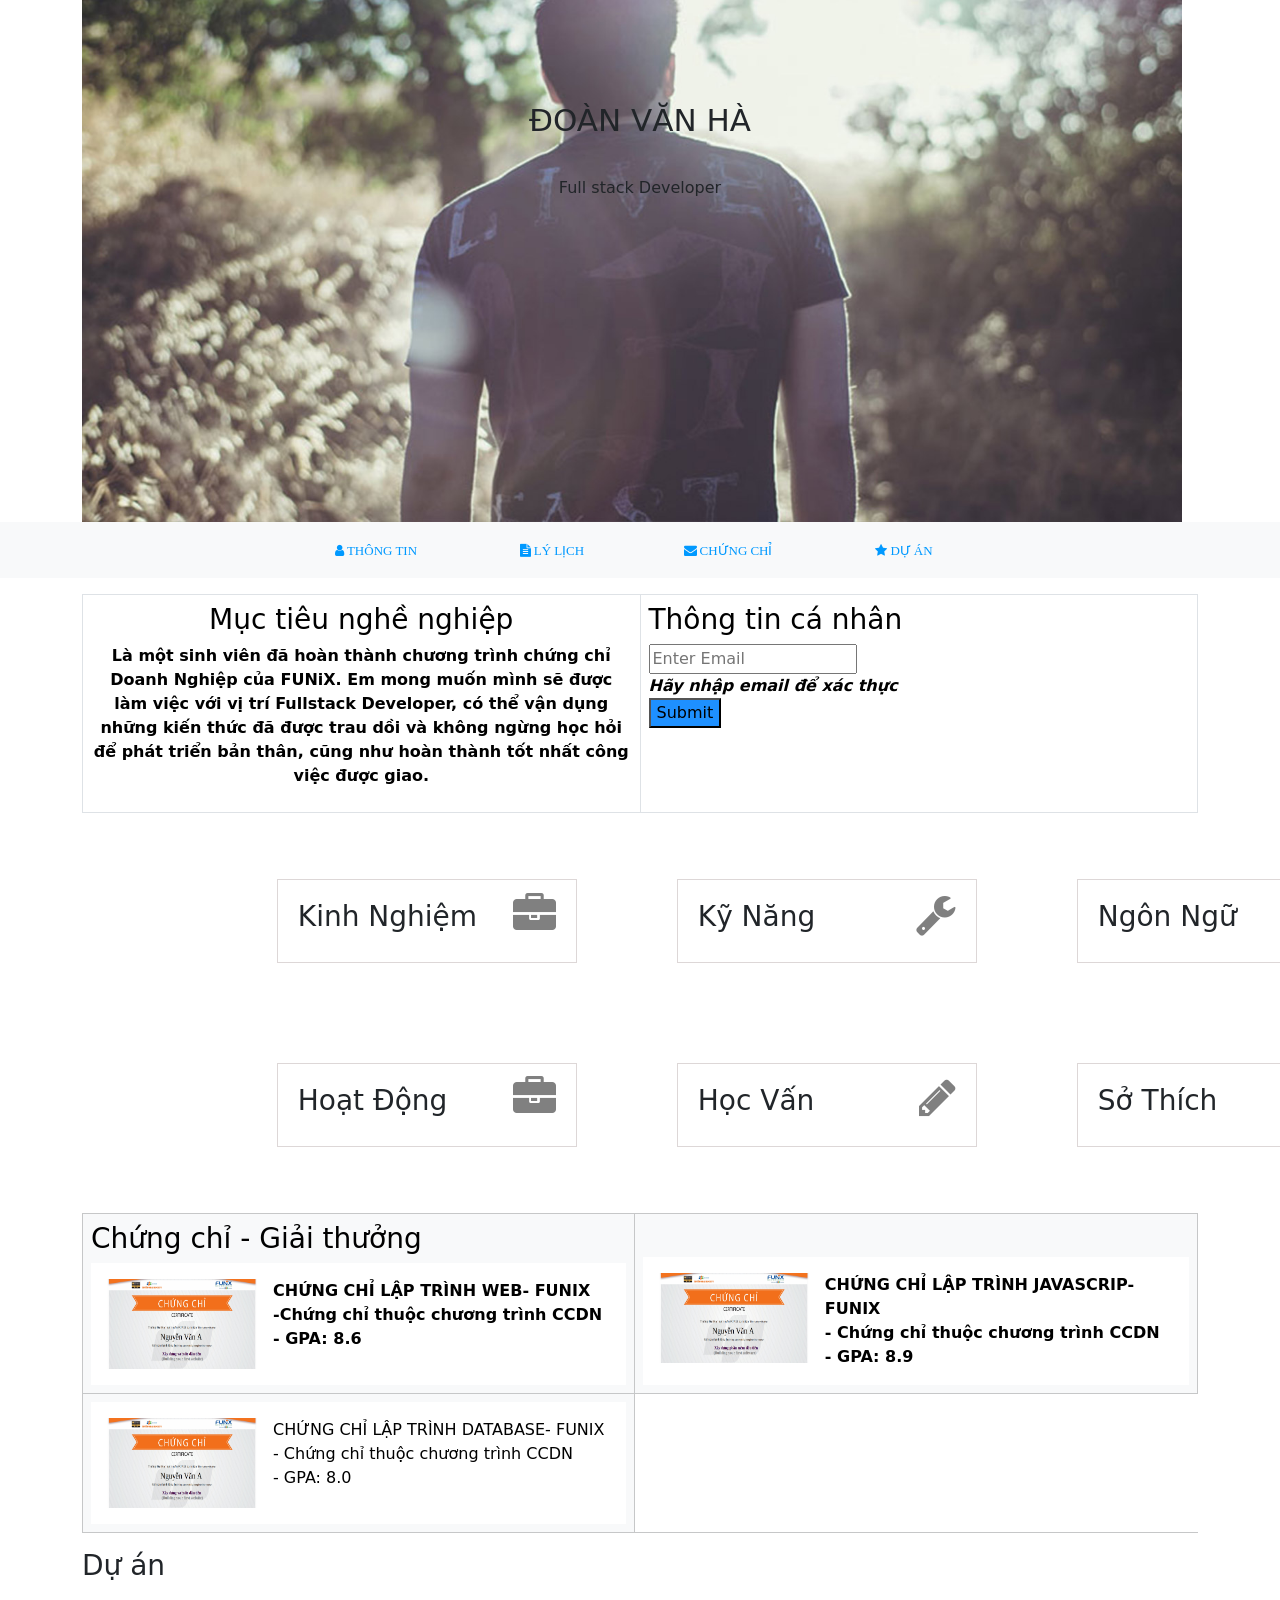
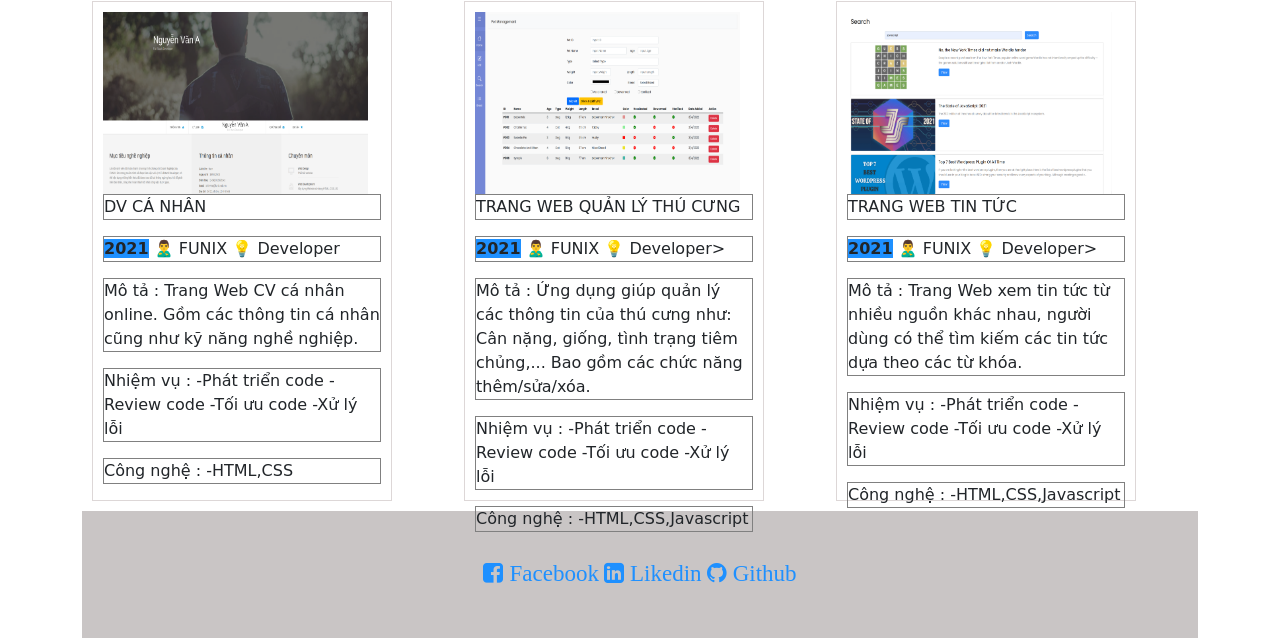
==== index.html @ dcda8333 "Add files via upload" ====
<!DOCTYPE html>
<html lang="en">

<head>
  <link rel="stylesheet" href="https://cdnjs.cloudflare.com/ajax/libs/font-awesome/4.7.0/css/font-awesome.min.css" />

  <meta name="viewport" content="width=device-width, initial-scale=1.0">

  <meta charset="UTF-8">
  <meta http-equiv="X-UA-Compatible" content="IE=edge">
  <meta name="viewport" content="width=device-width, initial-scale=1.0">
  <title>Assignment3</title>
  <link href="https://cdn.jsdelivr.net/npm/bootstrap@5.1.3/dist/css/bootstrap.min.css" rel="stylesheet"
    integrity="sha384-1BmE4kWBq78iYhFldvKuhfTAU6auU8tT94WrHftjDbrCEXSU1oBoqyl2QvZ6jIW3" crossorigin="anonymous">

  <style>
    /* style for banner img */
    .container {
      position: relative;
    }

    .center1 {
      position: absolute;
      font-size: 31px;
      top: 23%;
      left: 50%;
      transform: translate(-50%, -50%);
    }

    .center2 {
      position: absolute;
      font-size: 16px;
      top: 36%;
      left: 50%;
      transform: translate(-50%, -50%);
    }

    /* style for item of thông tin nghề nghiệp */
    .grid-container2 {
      display: grid;
      grid-template-columns: auto auto auto;
      gap: 60px;
      background-color: white;
      padding: 30px;
      margin-left: 6cm;

    }

    .grid-container2>div {
      background-color: white;
      border: 0.1px ridge rgb(221, 215, 215);
      text-align: left;
      font-size: 12px;
      width: 300px;
      height: auto;
      padding: 20px;
      margin: 20px;
    }




    /* style for block of thông tin nghề nghiệp */
    span.a {
      text-align: right;
      display: inline-block;
      width: 45px;
      height: 1px;
      padding: 5px;
      margin-left: 5px;
      background-color: rgb(0, 153, 255);
    }

    span.b {
      text-align: right;
      display: inline-block;
      width: 45px;
      height: 1px;
      padding: 5px;
      margin-left: 5px;
      background-color: grey;
    }

    /* icon of thông tin nghề nghiệp*/
    j {
      float: right;
      margin-top: -0.2cm;
    }

    .flex-container {
      display: flex;

      background-color: white;
    }

    .flex-container>div {
      border: 1px solid dodgerblue;
      width: 300px;
      margin: 10px;
      text-align: center;
      line-height: 1px;
      font-size: 10px;
      border-radius: 50%;
    }

    /* style for block of Sở thích */
    .flex-container2 {
      display: flex;
      background-color: white;
    }

    .flex-container2>div {
      margin: 8px;
      text-align: center;
      font-size: 13px;
    }

    .morelink {
      text-align: center;
      background-color: rgb(201, 197, 197);
      padding: 50px;
    }

    /* style for Dự Án */
    .grid-container3 {
      display: grid;
      grid-template-columns: auto auto auto;

      background-color: rgb(255, 255, 255);


    }

    .grid-container3>div {
      background-color: white;
      border: 1px ridge rgb(221, 215, 215);
      text-align: left;
      font-size: 16px;
      width: 300px;
      height: 500px;
      padding: 10px;
      margin: 10px;

    }

    .grid-container3>div>p {
      border: 1px ridge grey;


    }



    /* Tablet */
    @media (max-width: 768px) {

      .imgbanner {
        width: 768;
      }

      body {
        background-color:
          yellow
      }

      .grid-container2 {

        grid-template-columns: auto auto;
        margin-left: 0cm;

      }

      .grid-container3 {

        grid-template-columns: auto auto;
        margin-left: -1cm;
        padding: 10px;
      }

    }

    /* Mobie */
    @media (max-width: 500px) {

      .imgbanner {
        width: 500px;
      }

      body {
        background-color: lightgreen;
      }

      [class*="col-"] {
        float: left;
      }

      .grid-container2 {


        margin-left: 0cm;
        grid-template-columns: auto;
      }

      .grid-container3 {
        float: left;
        width: 400px;
        margin-left: 0cm;
        grid-template-columns: auto;
      }


    }

    .container-info {
      display: none;
    }

    /* Thông tin kĩ năng nghề nghiệp bị ẩn */
    .list-hidden {
      display: none;
    }

    /* View more */
    p1 {
      display: none;
      background-color: yellow;
      padding: 5px;
      font-size: 16px;
      width: 130px;
    }

    /* view less */
    p2 {
      background-color: red;
    }

    div :hover p1 {
      display: block;

    }
  </style>



</head>


<body>
  <div class="container">
    <img src="img/banner.jpg" alt="banner" width="1100px" class="imgbanner">
    <div class="center1">ĐOÀN VĂN HÀ</div>
    <div class="center2">Full stack Developer</div>
  </div>
  <nav class="navbar navbar-expand-sm bg-light justify-content-center text-center">

    <ul class="navbar-nav">
      <li class="nav-item">
        <a class="nav-link"><i class="fa fa-user"
            style="font-size:13px;color:rgb(0, 153, 255);padding: 5px;width: 160px;">
            THÔNG TIN</i></a>
      </li>
      <li class="nav-item">
        <a class="nav-link"><i class="fa fa-file-text"
            style="font-size:13px;color:rgb(0, 153, 255);padding: 5px;width: 160px;"> LÝ
            LỊCH</i></a>
      </li>
      <li class="nav-item">
        <a class="nav-link"><i class="fa fa-envelope"
            style="font-size:13px;color:rgb(0, 153, 255);padding: 5px;width: 160px;"> CHỨNG
            CHỈ</i></a>
      </li>
      <li class="nav-item">
        <a class="nav-link"><i class="fa fa-star"
            style="font-size:13px;color:rgb(0, 153, 255);padding: 5px;width: 160px;"> DỰ
            ÁN</i></a>
      </li>
    </ul>


  </nav>
  <div class="container mt-3">
    <table class="table table-bordered">
      <tr>
        <th class="col-sm-3  text-center">
          <h3> Mục tiêu nghề nghiệp</h3>
          <p>Là một sinh viên đã hoàn thành chương trình chứng chỉ Doanh Nghiệp của FUNiX. Em mong muốn mình sẽ được làm
            việc với vị trí Fullstack Developer, có thể vận dụng những kiến thức đã được trau dồi và không ngừng học hỏi
            để
            phát triển bản thân, cũng như hoàn thành tốt nhất công việc được giao.</p>
        </th>
        <th class="col-sm-3">
          <div>
            <div class="container-input">
              <h3>Thông tin cá nhân</h3>
              <input id="email" class="email" name="email" type="email" placeholder="Enter Email" required /><br>
              <label for="email"><em>Hãy nhập email để xác thực</em></label> <br>
              <button type="submit" class="submit" style=" background-color:DodgerBlue" ;>Submit</button>

            </div>
          </div>

          <div class="container-info">
            <h3> Thông tin cá nhân</h3>
            <p>Giới tính : Nam <br>
              Ngày sinh : 15/04/1989<br>
              Điện thoại : (+84)348451389<br>
              <li>
                <span>Email :</span>
                <span class="mail">echxanh764@yahoo.com</span>

              </li>
              Địa chỉ :số 1 Cao Lộc,Lạng Sơn<br>
              Website : https://abc.tech <br>
            </p>
            <i class="fa fa-twitter" style="font-size:14px;color:rgb(0, 153, 255);"></i>
            <i class="fa fa-facebook" style="font-size:14px;color:rgb(0, 153, 255);"></i>
            <i class="fa fa-google-plus" style="font-size:14px;color:rgb(0, 153, 255);"></i>
            <i class="fa fa-linkedin" style="font-size:14px;color:rgb(0, 153, 255);"></i>

          </div>

        </th>
    </table>
    </tr>
  </div>
  </div>
  <div class="grid-container2">
    <div>
      <h3>Kinh Nghiệm<j class="fa fa-briefcase" style="font-size:43px;color: grey;"></j>
      </h3>
      <p1 class="viewmore" type="submit">∇ VIEW MORE</p1>

      <div class="list-hidden">
        <ul>
          <li> Full stack Developer- Công ty Y </li>
          <p>05/2022-<b style=" background-color:DodgerBlue;"> Hiện tại</b></p>
          <p> - Xây dựng, phát triển Website dựa trên thiết kế và yêu cầu đã có</p>
          <p> - Phân tích và thiết kế Database, sử dụng các hệ quản trị CSDL(MySQL,SQLSever,NoSQL...) và viết được các
            câu
            truy vấn.</p>
          <p> - Sử dụng ngôn ngữ sever-side(Python, Java,...) để xây dựng các Web Sevice.</p>
          <li> Web Designer- Công ty X </li>
          <p>06/2021-04/2022</p>
          <p> - Thiết kế Website dựa trên yêu cầu của khách hàng.</p>
          <p> - Sử dụng các công cụ: Figma, Canva, PTS.</p>
        </ul>
        <p2 class="viewless" type="submit">Δ VIEW LESS</p2>

      </div>
    </div>
    <div>
      <h3>Kỹ Năng <j class="fa fa-wrench" style="font-size:43px;color: grey;"></j>
      </h3>
      <p1 class="viewmore" type="submit" ;>∇ VIEW MORE</p1>

      <div class="list-hidden">
        <div>HTML/CSS:Fundamental</div>
        <div><span class="a"></span><span class="b"></span><span class="b"></span></div>
        <div>Javascript:Intermediate</div>
        <div><span class="a"></span><span class="a"></span><span class="b"></span></div>
        <div>NodeJS:Intermediate</div>
        <div><span class="a"></span><span class="a"></span><span class="b"></span></div>
        <div>Bootstrap5:Fundemental</div>
        <div><span class="a"></span><span class="b"></span><span class="b"></span></div>
        <p2 class="viewless" type="submit">Δ VIEW LESS</p2>
      </div>
    </div>
    <div>
      <h3>Ngôn Ngữ<j class="fa fa-microphone" style="font-size:43px;color: grey;"></j>
      </h3>
      <p1 class="viewmore" type="submit" ;>∇ VIEW MORE</p1>

      <div class="list-hidden">
        <div>Tiếng Anh - IELTS 7.0</div>
        <div><span class="a"></span><span class="a"></span><span class="b"></span></div>
        <div>Tiếng Nhật - JLPT N4</div>
        <div><span class="a"></span><span class="b"></span><span class="b"></span></div>
        <p2 class="viewless" type="submit">Δ VIEW LESS</p2>
      </div>
    </div>
    <div>
      <h3>Hoạt Động<j class="fa fa-briefcase" style="font-size:43px;color: grey;"></j>
      </h3>
      <p1 class="viewmore" type="submit" ;>∇ VIEW MORE</p1>

      <div class="list-hidden">
        <ul>
          <li>FPT Edu Hackathon 2019</li>
          <p><em>03/2019-05/2019</em></p>
          <p>- Giải 3 bảng A</p>
          <p>- Đề bài: Trang web về phân loại rác thải</p>
          <li>Câu lạc bộ Z</li>
          <p><em>08/2016-08/2017</em></p>
          <p>- Trưởng ban chuyên môn</p>
        </ul>
        <p2 class="viewless" type="submit">Δ VIEW LESS</p2>
      </div>

    </div>
    <div>
      <h3>Học Vấn<j class="fa fa-pencil" style="font-size:43px;color: grey;"></j>
      </h3>
      <p1 class="viewmore" type="submit" ;>∇ VIEW MORE</p1>

      <div class="list-hidden">
        <ul>
          <li>Funix</li>
          <p><em>06/2021-05/2022</em></p>
          <p>- Tốt nghiệp chứng chỉ doanh nghiệp nhánh Fullstack</p>
          <p>- GPA: 9/10</p>
          <li>Cử nhân - ĐH FPT</li>
          <p><em>08/2016-07/2019</em></p>
          <p>- Chuyên ngành: Kỹ thuật phần mềm</p>
          <p>- GPA: 3.2/4</p>
        </ul>
        <p2 class="viewless" type="submit">Δ VIEW LESS</p2>
      </div>
    </div>
    <div>
      <h3>Sở Thích<j class="fa fa-thumbs-up" style="font-size:43px;color: grey;"></j>
      </h3>
      <p1 class="viewmore" type="submit" ;>∇ VIEW MORE</p1>

      <div class="list-hidden">
        <div class="flex-container">
          <div><i class="fa fa-music" style="font-size:32px;color:DodgerBlue;"></i></div>
          <div><i class="fa fa-puzzle-piece" style="font-size:32px;color:DodgerBlue;"></i></div>
          <div><i class="fa fa-plane" style="font-size:32px;color:DodgerBlue;"></i></div>
          <div><i class="fa fa-shopping-basket" style="font-size:32px;color:DodgerBlue;"></i></div>
        </div>
        <div class="flex-container2">
          <div>Âm nhạc</div>
          <div>Chơi game</div>
          <div> Du lịch </div>
          <div>Nấu ăn</div>
        </div>
        <p2 class="viewless" type="submit">Δ VIEW LESS</p2>
      </div>

    </div>

  </div>
  <div class="container mt-3">
    <table class="table table-bordered table-light">
      <thead>
        <tr>
          <th class="col-sm-3">
            <h3>Chứng chỉ - Giải thưởng</h3>
            <div class="d-flex p-3 bg-white text-black">
              <div><img src="img/1.png" width="150px" height="90px"></img></div>
              <div class="d-flex flex-column ms-3">
                <div> CHỨNG CHỈ LẬP TRÌNH WEB- FUNIX </div>
                <div>-Chứng chỉ thuộc chương trình CCDN </div>
                <div>- GPA: 8.6</div>
              </div>
            </div>
  </div>
  </th>
  <th class="col-sm-3">
    <div class="d-flex p-3 bg-white text-black">
      <div> <img src="img/2.png" width="150px" height="90px"></img></div>
      <div class="d-flex flex-column ms-3">
        <div>CHỨNG CHỈ LẬP TRÌNH JAVASCRIP- FUNIX </div>
        <div>- Chứng chỉ thuộc chương trình CCDN</div>
        <div>- GPA: 8.9</div>
      </div>
    </div>
  </th>
  </tr>
  <tr>
    <td class="col-sm-3">
      <div class="d-flex p-3 bg-white text-black">
        <div><img src="img/3.png" width="150px" height="90px"></img></div>
        <div class="d-flex flex-column ms-3">
          <div>CHỨNG CHỈ LẬP TRÌNH DATABASE- FUNIX </div>
          <div>- Chứng chỉ thuộc chương trình CCDN</div>
          <div>- GPA: 8.0</div>
        </div>
      </div>
    </td>
  </tr>
  </thead>
  </table>

  <h3>Dự án</h3>


  <div class="grid-container3">
    <div>
      <a href="js/digital-cv1.HTML" target="blank">
        <img src="img/project_1.png" alt="project1" width="265px"></a>
      <p> DV CÁ NHÂN</p>
      <p><b style=" background-color:DodgerBlue;">2021</b> 🙎‍♂️ FUNIX 💡 Developer </p>
      <p> Mô tả : Trang Web CV cá nhân online. Gồm các thông tin cá nhân cũng như kỹ năng nghề nghiệp.</p>
      <p>Nhiệm vụ : -Phát triển code -Review code -Tối ưu code -Xử lý lỗi</p>
      <p>Công nghệ : -HTML,CSS</p>

    </div>
    <div>
      <a href="js/digital-cv2.HTML" target="blank">
        <img src="img/project_2.png" alt="project2" width="265px"> </a>
      <p>TRANG WEB QUẢN LÝ THÚ CƯNG</p>
      <p><b style=" background-color:DodgerBlue;">2021</b> 🙎‍♂️ FUNIX 💡 Developer></p>
      <p>Mô tả : Ứng dụng giúp quản lý các thông tin của thú cưng như: Cân nặng, giống, tình trạng tiêm
        chủng,... Bao
        gồm các chức năng thêm/sửa/xóa.</p>
      <p>Nhiệm vụ : -Phát triển code -Review code -Tối ưu code -Xử lý lỗi</p>
      <p>Công nghệ : -HTML,CSS,Javascript </p>

    </div>
    <div>
      <a href="js/digital-cv3.HTML" target="blank">
        <img src="img/project_3.png" alt="project3" width="265px"> </a>
      <p>TRANG WEB TIN TỨC</p>
      <p><b style=" background-color:DodgerBlue;">2021</b> 🙎‍♂️ FUNIX 💡 Developer></p>
      <p>Mô tả : Trang Web xem tin tức từ nhiều nguồn khác nhau, người dùng có thể tìm kiếm các tin tức
        dựa theo các từ
        khóa.</p>
      <p>Nhiệm vụ : -Phát triển code -Review code -Tối ưu code -Xử lý lỗi</p>
      <p>Công nghệ : -HTML,CSS,Javascript</p>

    </div>

  </div>
  <div class="morelink">
    <i class="fa fa-facebook-square" style="font-size:23px;color:DodgerBlue;">
      Facebook</i>
    <i class="fa fa-linkedin-square" style="font-size:23px;color:DodgerBlue;">
      Likedin</i>
    <i class="fa fa-github" style="font-size:23px;color:DodgerBlue;">
      Github</i>
  </div>
  <script src="js/Assignment3.js"></script>
</body>

</html>
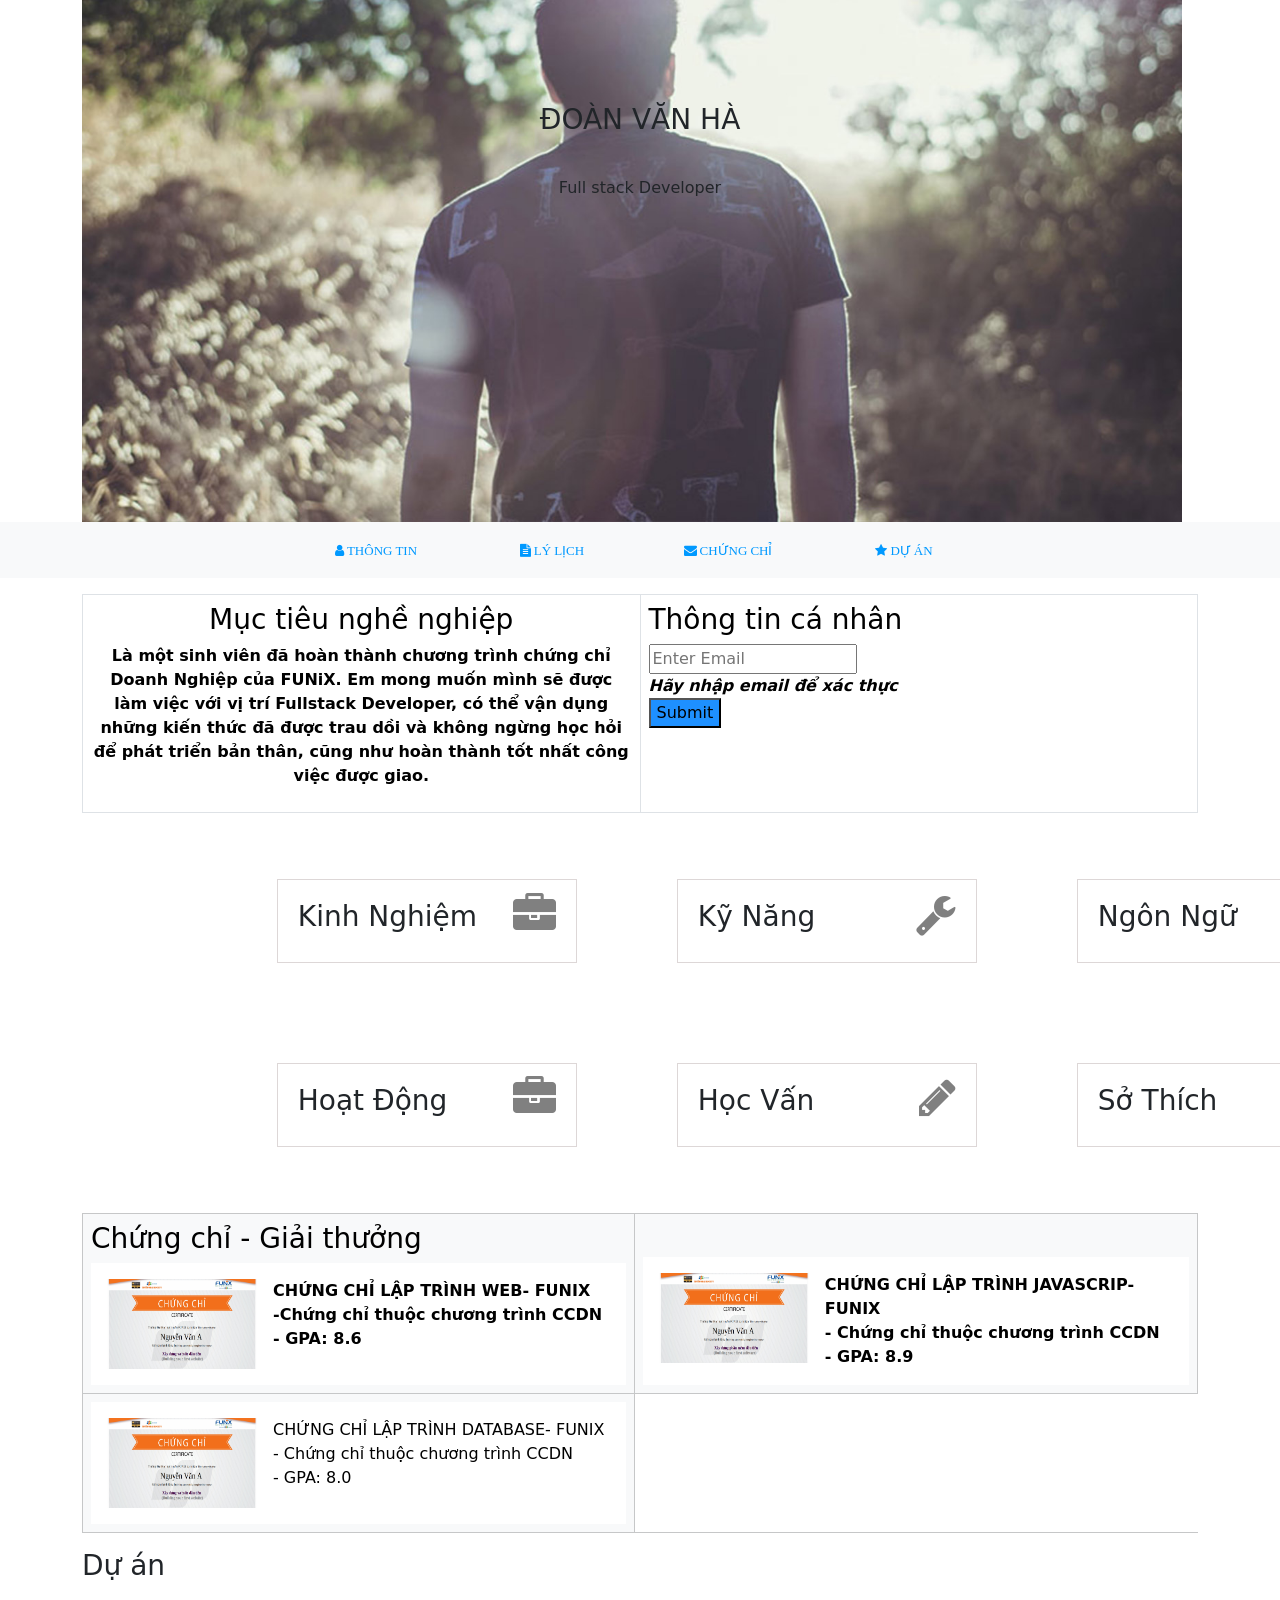
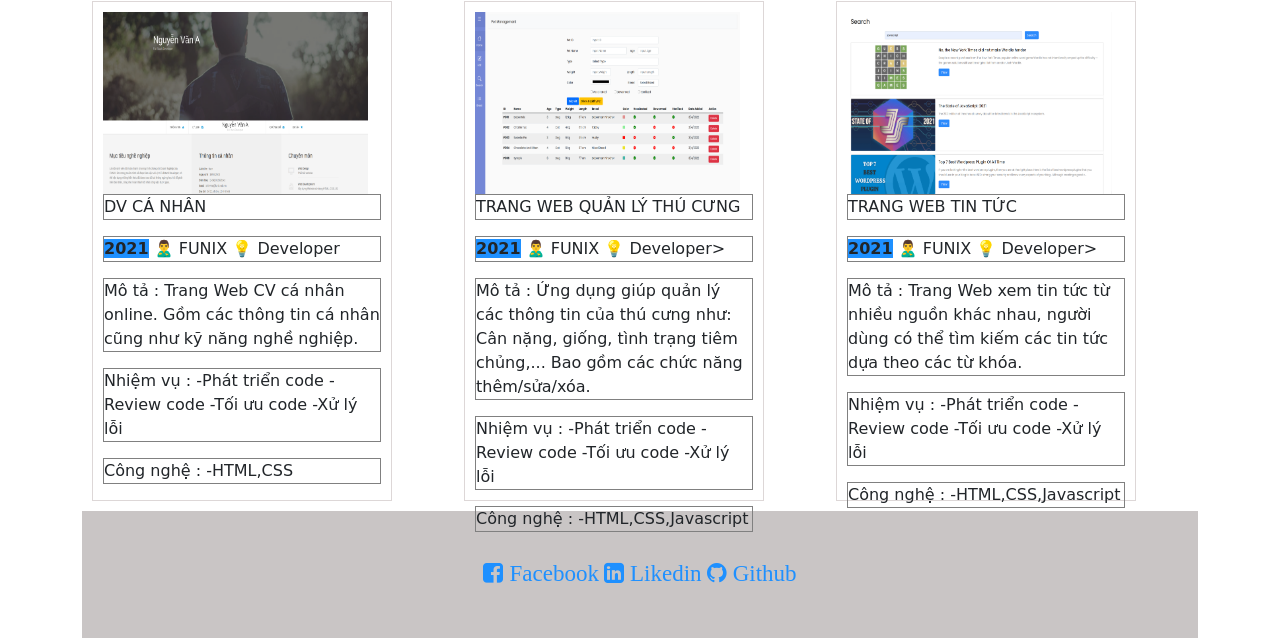
==== commit f23a6bde: "Add files via upload" ====
--- a/index.html
+++ b/index.html
@@ -21,7 +21,7 @@
 
     .center1 {
       position: absolute;
-      font-size: 31px;
+      font-size: 28px;
       top: 23%;
       left: 50%;
       transform: translate(-50%, -50%);
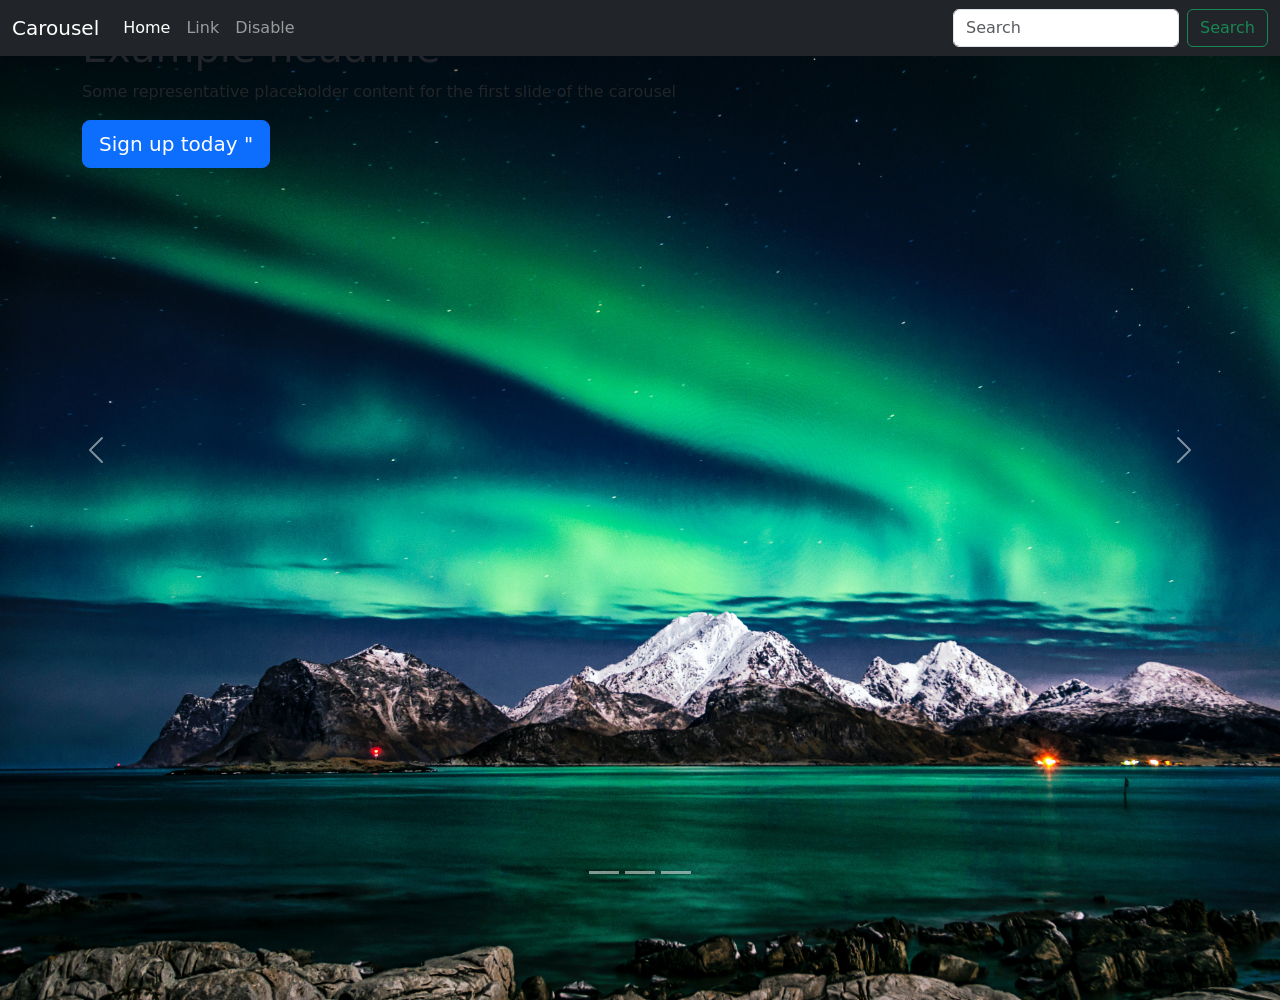
==== commit b0a8feae: "Add files via upload" ====
--- a/index.html
+++ b/index.html
@@ -2,535 +2,103 @@
 <html lang="en">
 
 <head>
-  <link rel="stylesheet" href="https://cdnjs.cloudflare.com/ajax/libs/font-awesome/4.7.0/css/font-awesome.min.css" />
-
-  <meta name="viewport" content="width=device-width, initial-scale=1.0">
-
   <meta charset="UTF-8">
   <meta http-equiv="X-UA-Compatible" content="IE=edge">
   <meta name="viewport" content="width=device-width, initial-scale=1.0">
-  <title>Assignment3</title>
-  <link href="https://cdn.jsdelivr.net/npm/bootstrap@5.1.3/dist/css/bootstrap.min.css" rel="stylesheet"
-    integrity="sha384-1BmE4kWBq78iYhFldvKuhfTAU6auU8tT94WrHftjDbrCEXSU1oBoqyl2QvZ6jIW3" crossorigin="anonymous">
+  <link rel="canonical" href="http://getbootstrap.com/docs/5.0/examples/carousel/">
+  <link rel="stylesheet" href="style.lab12.1.css">
+  <link href="https://cdn.jsdelivr.net/npm/bootstrap@5.0.2/dist/css/bootstrap.min.css" rel="stylesheet"
+    integrity="sha384-EVSTQN3/azprG1Anm3QDgpJLIm9Nao0Yz1ztcQTwFspd3yD65VohhpuuCOmLASjC" crossorigin="anonymous">
+  <title>Document</title>
+  <script src="https://cdn.jsdelivr.net/npm/bootstrap@5.2.2/dist/js/bootstrap.bundle.min.js"></script>
 
-  <style>
-    /* style for banner img */
-    .container {
-      position: relative;
-    }
+</head>
 
-    .center1 {
-      position: absolute;
-      font-size: 28px;
-      top: 23%;
-      left: 50%;
-      transform: translate(-50%, -50%);
-    }
+<body>
 
-    .center2 {
-      position: absolute;
-      font-size: 16px;
-      top: 36%;
-      left: 50%;
-      transform: translate(-50%, -50%);
-    }
+  <nav class="navbar navbar-expand-md navbar-dark fixed-top bg-dark">
+    <div class="container-fluid">
+      <a class="navbar-brand" href="#">Carousel</a>
+      <button class="navbar-toggler" type="button" data-bs-toggle="collapse" aria-controls="navbarCollapse"
+        aria-expanded="false" aria-label="Toggle navigation">
+        <span class="navbar-toggler-icon"></span>
+      </button>
+      <div class="collapse navbar-collapse" id="navbarCollapse">
+        <ul class="navbar-nav me-auto mb-2 mb-md-0">
+          <li class="nav-item">
+            <a class="nav-link active" aria-current="page" href="#">Home</a>
+          </li>
+          <li class="nav-item">
+            <a class="nav-link" href="#">Link</a>
+          </li>
+          <li class="nav-item">
+            <a class="nav-link disable" href="#" tabindex="-1" aria-disabled="true">Disable</a>
+          </li>
+        </ul>
+        <form class="d-flex">
+          <input class="form-control me-2" type="search" placeholder="Search" aria-label="Search">
+          <button class="btn btn-outline-success" type="submit">Search</button>
+        </form>
+      </div>
+    </div>
+  </nav>
 
-    /* style for item of thông tin nghề nghiệp */
-    .grid-container2 {
-      display: grid;
-      grid-template-columns: auto auto auto;
-      gap: 60px;
-      background-color: white;
-      padding: 30px;
-      margin-left: 6cm;
-
-    }
-
-    .grid-container2>div {
-      background-color: white;
-      border: 0.1px ridge rgb(221, 215, 215);
-      text-align: left;
-      font-size: 12px;
-      width: 300px;
-      height: auto;
-      padding: 20px;
-      margin: 20px;
-    }
+  <div id="myCarousel" class="carousel slide" data-bs-ride="carousel">
+    <div class="carousel-inner">
+      <div class="carousel-item active bg-img1">
+        <img href="a1.jpg" alt="a1" class="d-block">
+        <div class="container">
+          <h1>Example headline</h1>
+          <p>Some representative placeholder content for the first slide of the carousel</p>
+          <P><a class="btn btn-lg btn-primary" href="#">Sign up today "</a> </P>
+        </div>
+      </div>
+      <div class="carousel-item bg-img2">
+        <img href="a2.jpg" alt="a2" class="d-block">
+        <div class="container">
+          <div class="carousel-caption">
+            <h1>Another example headline</h1>
+            <p>Some representative placeholder content for the second slide of the carousel</p>
+            <p>
+              <a class="btn btn-lg btn-primary" href="#">Learn more></a>
+            </p>
+          </div>
+        </div>
+      </div>
+      <div class="carousel-item bg-img3">
+        <img href="a3.jpg" alt="a3" class="d-block">
+        <div class="container">
+          <div class="carousel-caption text-end">
+            <h1>One more for good measure</h1>
+            <p>Some representative placeholder content for the third slide of this carousel</p>
+            <p><a class="btn btn-lg btn-primary" href="#">Browse gallery</a></p>
+          </div>
+        </div>
+      </div>
+    </div>
+  </div>
+  <div class="carousel-indicators">
+    <button type="button" data-bs-target="#myCarousel" data-bs-slide-to="0" aria-label="Slide 1"
+      aria-current="true"></button>
+    <button type="button" data-bs-target="#myCarousel" data-bs-slide-to="1" aria-label="Slide 2"></button>
+    <button type="button" data-bs-target="#myCarousel" data-bs-slide-to="2" aria-label="Slide 3"></button>
+  </div>
+  <div>
+    <button class="carousel-control-prev" type="button" data-bs-target="#myCarousel" data-bs-slide="prev">
+      <span class="carousel-control-prev-icon" aria-hidden="true"></span>
+      <span class="visually-hidden">previous</span>
+    </button>
+  </div>
+  <div>
+    <button class="carousel-control-next" type="button" data-bs-target="#myCarousel" data-bs-slide="next">
+      <span class="carousel-control-next-icon" aria-hidden="true"></span>
+      <span class="visually-hidden">next</span>
+    </button>
+  </div>
+  </div>
+</body>
 
 
 
 
-    /* style for block of thông tin nghề nghiệp */
-    span.a {
-      text-align: right;
-      display: inline-block;
-      width: 45px;
-      height: 1px;
-      padding: 5px;
-      margin-left: 5px;
-      background-color: rgb(0, 153, 255);
-    }
-
-    span.b {
-      text-align: right;
-      display: inline-block;
-      width: 45px;
-      height: 1px;
-      padding: 5px;
-      margin-left: 5px;
-      background-color: grey;
-    }
-
-    /* icon of thông tin nghề nghiệp*/
-    j {
-      float: right;
-      margin-top: -0.2cm;
-    }
-
-    .flex-container {
-      display: flex;
-
-      background-color: white;
-    }
-
-    .flex-container>div {
-      border: 1px solid dodgerblue;
-      width: 300px;
-      margin: 10px;
-      text-align: center;
-      line-height: 1px;
-      font-size: 10px;
-      border-radius: 50%;
-    }
-
-    /* style for block of Sở thích */
-    .flex-container2 {
-      display: flex;
-      background-color: white;
-    }
-
-    .flex-container2>div {
-      margin: 8px;
-      text-align: center;
-      font-size: 13px;
-    }
-
-    .morelink {
-      text-align: center;
-      background-color: rgb(201, 197, 197);
-      padding: 50px;
-    }
-
-    /* style for Dự Án */
-    .grid-container3 {
-      display: grid;
-      grid-template-columns: auto auto auto;
-
-      background-color: rgb(255, 255, 255);
-
-
-    }
-
-    .grid-container3>div {
-      background-color: white;
-      border: 1px ridge rgb(221, 215, 215);
-      text-align: left;
-      font-size: 16px;
-      width: 300px;
-      height: 500px;
-      padding: 10px;
-      margin: 10px;
-
-    }
-
-    .grid-container3>div>p {
-      border: 1px ridge grey;
-
-
-    }
-
-
-
-    /* Tablet */
-    @media (max-width: 768px) {
-
-      .imgbanner {
-        width: 768;
-      }
-
-      body {
-        background-color:
-          yellow
-      }
-
-      .grid-container2 {
-
-        grid-template-columns: auto auto;
-        margin-left: 0cm;
-
-      }
-
-      .grid-container3 {
-
-        grid-template-columns: auto auto;
-        margin-left: -1cm;
-        padding: 10px;
-      }
-
-    }
-
-    /* Mobie */
-    @media (max-width: 500px) {
-
-      .imgbanner {
-        width: 500px;
-      }
-
-      body {
-        background-color: lightgreen;
-      }
-
-      [class*="col-"] {
-        float: left;
-      }
-
-      .grid-container2 {
-
-
-        margin-left: 0cm;
-        grid-template-columns: auto;
-      }
-
-      .grid-container3 {
-        float: left;
-        width: 400px;
-        margin-left: 0cm;
-        grid-template-columns: auto;
-      }
-
-
-    }
-
-    .container-info {
-      display: none;
-    }
-
-    /* Thông tin kĩ năng nghề nghiệp bị ẩn */
-    .list-hidden {
-      display: none;
-    }
-
-    /* View more */
-    p1 {
-      display: none;
-      background-color: yellow;
-      padding: 5px;
-      font-size: 16px;
-      width: 130px;
-    }
-
-    /* view less */
-    p2 {
-      background-color: red;
-    }
-
-    div :hover p1 {
-      display: block;
-
-    }
-  </style>
-
-
-
-</head>
-
-
-<body>
-  <div class="container">
-    <img src="img/banner.jpg" alt="banner" width="1100px" class="imgbanner">
-    <div class="center1">ĐOÀN VĂN HÀ</div>
-    <div class="center2">Full stack Developer</div>
-  </div>
-  <nav class="navbar navbar-expand-sm bg-light justify-content-center text-center">
-
-    <ul class="navbar-nav">
-      <li class="nav-item">
-        <a class="nav-link"><i class="fa fa-user"
-            style="font-size:13px;color:rgb(0, 153, 255);padding: 5px;width: 160px;">
-            THÔNG TIN</i></a>
-      </li>
-      <li class="nav-item">
-        <a class="nav-link"><i class="fa fa-file-text"
-            style="font-size:13px;color:rgb(0, 153, 255);padding: 5px;width: 160px;"> LÝ
-            LỊCH</i></a>
-      </li>
-      <li class="nav-item">
-        <a class="nav-link"><i class="fa fa-envelope"
-            style="font-size:13px;color:rgb(0, 153, 255);padding: 5px;width: 160px;"> CHỨNG
-            CHỈ</i></a>
-      </li>
-      <li class="nav-item">
-        <a class="nav-link"><i class="fa fa-star"
-            style="font-size:13px;color:rgb(0, 153, 255);padding: 5px;width: 160px;"> DỰ
-            ÁN</i></a>
-      </li>
-    </ul>
-
-
-  </nav>
-  <div class="container mt-3">
-    <table class="table table-bordered">
-      <tr>
-        <th class="col-sm-3  text-center">
-          <h3> Mục tiêu nghề nghiệp</h3>
-          <p>Là một sinh viên đã hoàn thành chương trình chứng chỉ Doanh Nghiệp của FUNiX. Em mong muốn mình sẽ được làm
-            việc với vị trí Fullstack Developer, có thể vận dụng những kiến thức đã được trau dồi và không ngừng học hỏi
-            để
-            phát triển bản thân, cũng như hoàn thành tốt nhất công việc được giao.</p>
-        </th>
-        <th class="col-sm-3">
-          <div>
-            <div class="container-input">
-              <h3>Thông tin cá nhân</h3>
-              <input id="email" class="email" name="email" type="email" placeholder="Enter Email" required /><br>
-              <label for="email"><em>Hãy nhập email để xác thực</em></label> <br>
-              <button type="submit" class="submit" style=" background-color:DodgerBlue" ;>Submit</button>
-
-            </div>
-          </div>
-
-          <div class="container-info">
-            <h3> Thông tin cá nhân</h3>
-            <p>Giới tính : Nam <br>
-              Ngày sinh : 15/04/1989<br>
-              Điện thoại : (+84)348451389<br>
-              <li>
-                <span>Email :</span>
-                <span class="mail">echxanh764@yahoo.com</span>
-
-              </li>
-              Địa chỉ :số 1 Cao Lộc,Lạng Sơn<br>
-              Website : https://abc.tech <br>
-            </p>
-            <i class="fa fa-twitter" style="font-size:14px;color:rgb(0, 153, 255);"></i>
-            <i class="fa fa-facebook" style="font-size:14px;color:rgb(0, 153, 255);"></i>
-            <i class="fa fa-google-plus" style="font-size:14px;color:rgb(0, 153, 255);"></i>
-            <i class="fa fa-linkedin" style="font-size:14px;color:rgb(0, 153, 255);"></i>
-
-          </div>
-
-        </th>
-    </table>
-    </tr>
-  </div>
-  </div>
-  <div class="grid-container2">
-    <div>
-      <h3>Kinh Nghiệm<j class="fa fa-briefcase" style="font-size:43px;color: grey;"></j>
-      </h3>
-      <p1 class="viewmore" type="submit">∇ VIEW MORE</p1>
-
-      <div class="list-hidden">
-        <ul>
-          <li> Full stack Developer- Công ty Y </li>
-          <p>05/2022-<b style=" background-color:DodgerBlue;"> Hiện tại</b></p>
-          <p> - Xây dựng, phát triển Website dựa trên thiết kế và yêu cầu đã có</p>
-          <p> - Phân tích và thiết kế Database, sử dụng các hệ quản trị CSDL(MySQL,SQLSever,NoSQL...) và viết được các
-            câu
-            truy vấn.</p>
-          <p> - Sử dụng ngôn ngữ sever-side(Python, Java,...) để xây dựng các Web Sevice.</p>
-          <li> Web Designer- Công ty X </li>
-          <p>06/2021-04/2022</p>
-          <p> - Thiết kế Website dựa trên yêu cầu của khách hàng.</p>
-          <p> - Sử dụng các công cụ: Figma, Canva, PTS.</p>
-        </ul>
-        <p2 class="viewless" type="submit">Δ VIEW LESS</p2>
-
-      </div>
-    </div>
-    <div>
-      <h3>Kỹ Năng <j class="fa fa-wrench" style="font-size:43px;color: grey;"></j>
-      </h3>
-      <p1 class="viewmore" type="submit" ;>∇ VIEW MORE</p1>
-
-      <div class="list-hidden">
-        <div>HTML/CSS:Fundamental</div>
-        <div><span class="a"></span><span class="b"></span><span class="b"></span></div>
-        <div>Javascript:Intermediate</div>
-        <div><span class="a"></span><span class="a"></span><span class="b"></span></div>
-        <div>NodeJS:Intermediate</div>
-        <div><span class="a"></span><span class="a"></span><span class="b"></span></div>
-        <div>Bootstrap5:Fundemental</div>
-        <div><span class="a"></span><span class="b"></span><span class="b"></span></div>
-        <p2 class="viewless" type="submit">Δ VIEW LESS</p2>
-      </div>
-    </div>
-    <div>
-      <h3>Ngôn Ngữ<j class="fa fa-microphone" style="font-size:43px;color: grey;"></j>
-      </h3>
-      <p1 class="viewmore" type="submit" ;>∇ VIEW MORE</p1>
-
-      <div class="list-hidden">
-        <div>Tiếng Anh - IELTS 7.0</div>
-        <div><span class="a"></span><span class="a"></span><span class="b"></span></div>
-        <div>Tiếng Nhật - JLPT N4</div>
-        <div><span class="a"></span><span class="b"></span><span class="b"></span></div>
-        <p2 class="viewless" type="submit">Δ VIEW LESS</p2>
-      </div>
-    </div>
-    <div>
-      <h3>Hoạt Động<j class="fa fa-briefcase" style="font-size:43px;color: grey;"></j>
-      </h3>
-      <p1 class="viewmore" type="submit" ;>∇ VIEW MORE</p1>
-
-      <div class="list-hidden">
-        <ul>
-          <li>FPT Edu Hackathon 2019</li>
-          <p><em>03/2019-05/2019</em></p>
-          <p>- Giải 3 bảng A</p>
-          <p>- Đề bài: Trang web về phân loại rác thải</p>
-          <li>Câu lạc bộ Z</li>
-          <p><em>08/2016-08/2017</em></p>
-          <p>- Trưởng ban chuyên môn</p>
-        </ul>
-        <p2 class="viewless" type="submit">Δ VIEW LESS</p2>
-      </div>
-
-    </div>
-    <div>
-      <h3>Học Vấn<j class="fa fa-pencil" style="font-size:43px;color: grey;"></j>
-      </h3>
-      <p1 class="viewmore" type="submit" ;>∇ VIEW MORE</p1>
-
-      <div class="list-hidden">
-        <ul>
-          <li>Funix</li>
-          <p><em>06/2021-05/2022</em></p>
-          <p>- Tốt nghiệp chứng chỉ doanh nghiệp nhánh Fullstack</p>
-          <p>- GPA: 9/10</p>
-          <li>Cử nhân - ĐH FPT</li>
-          <p><em>08/2016-07/2019</em></p>
-          <p>- Chuyên ngành: Kỹ thuật phần mềm</p>
-          <p>- GPA: 3.2/4</p>
-        </ul>
-        <p2 class="viewless" type="submit">Δ VIEW LESS</p2>
-      </div>
-    </div>
-    <div>
-      <h3>Sở Thích<j class="fa fa-thumbs-up" style="font-size:43px;color: grey;"></j>
-      </h3>
-      <p1 class="viewmore" type="submit" ;>∇ VIEW MORE</p1>
-
-      <div class="list-hidden">
-        <div class="flex-container">
-          <div><i class="fa fa-music" style="font-size:32px;color:DodgerBlue;"></i></div>
-          <div><i class="fa fa-puzzle-piece" style="font-size:32px;color:DodgerBlue;"></i></div>
-          <div><i class="fa fa-plane" style="font-size:32px;color:DodgerBlue;"></i></div>
-          <div><i class="fa fa-shopping-basket" style="font-size:32px;color:DodgerBlue;"></i></div>
-        </div>
-        <div class="flex-container2">
-          <div>Âm nhạc</div>
-          <div>Chơi game</div>
-          <div> Du lịch </div>
-          <div>Nấu ăn</div>
-        </div>
-        <p2 class="viewless" type="submit">Δ VIEW LESS</p2>
-      </div>
-
-    </div>
-
-  </div>
-  <div class="container mt-3">
-    <table class="table table-bordered table-light">
-      <thead>
-        <tr>
-          <th class="col-sm-3">
-            <h3>Chứng chỉ - Giải thưởng</h3>
-            <div class="d-flex p-3 bg-white text-black">
-              <div><img src="img/1.png" width="150px" height="90px"></img></div>
-              <div class="d-flex flex-column ms-3">
-                <div> CHỨNG CHỈ LẬP TRÌNH WEB- FUNIX </div>
-                <div>-Chứng chỉ thuộc chương trình CCDN </div>
-                <div>- GPA: 8.6</div>
-              </div>
-            </div>
-  </div>
-  </th>
-  <th class="col-sm-3">
-    <div class="d-flex p-3 bg-white text-black">
-      <div> <img src="img/2.png" width="150px" height="90px"></img></div>
-      <div class="d-flex flex-column ms-3">
-        <div>CHỨNG CHỈ LẬP TRÌNH JAVASCRIP- FUNIX </div>
-        <div>- Chứng chỉ thuộc chương trình CCDN</div>
-        <div>- GPA: 8.9</div>
-      </div>
-    </div>
-  </th>
-  </tr>
-  <tr>
-    <td class="col-sm-3">
-      <div class="d-flex p-3 bg-white text-black">
-        <div><img src="img/3.png" width="150px" height="90px"></img></div>
-        <div class="d-flex flex-column ms-3">
-          <div>CHỨNG CHỈ LẬP TRÌNH DATABASE- FUNIX </div>
-          <div>- Chứng chỉ thuộc chương trình CCDN</div>
-          <div>- GPA: 8.0</div>
-        </div>
-      </div>
-    </td>
-  </tr>
-  </thead>
-  </table>
-
-  <h3>Dự án</h3>
-
-
-  <div class="grid-container3">
-    <div>
-      <a href="js/digital-cv1.HTML" target="blank">
-        <img src="img/project_1.png" alt="project1" width="265px"></a>
-      <p> DV CÁ NHÂN</p>
-      <p><b style=" background-color:DodgerBlue;">2021</b> 🙎‍♂️ FUNIX 💡 Developer </p>
-      <p> Mô tả : Trang Web CV cá nhân online. Gồm các thông tin cá nhân cũng như kỹ năng nghề nghiệp.</p>
-      <p>Nhiệm vụ : -Phát triển code -Review code -Tối ưu code -Xử lý lỗi</p>
-      <p>Công nghệ : -HTML,CSS</p>
-
-    </div>
-    <div>
-      <a href="js/digital-cv2.HTML" target="blank">
-        <img src="img/project_2.png" alt="project2" width="265px"> </a>
-      <p>TRANG WEB QUẢN LÝ THÚ CƯNG</p>
-      <p><b style=" background-color:DodgerBlue;">2021</b> 🙎‍♂️ FUNIX 💡 Developer></p>
-      <p>Mô tả : Ứng dụng giúp quản lý các thông tin của thú cưng như: Cân nặng, giống, tình trạng tiêm
-        chủng,... Bao
-        gồm các chức năng thêm/sửa/xóa.</p>
-      <p>Nhiệm vụ : -Phát triển code -Review code -Tối ưu code -Xử lý lỗi</p>
-      <p>Công nghệ : -HTML,CSS,Javascript </p>
-
-    </div>
-    <div>
-      <a href="js/digital-cv3.HTML" target="blank">
-        <img src="img/project_3.png" alt="project3" width="265px"> </a>
-      <p>TRANG WEB TIN TỨC</p>
-      <p><b style=" background-color:DodgerBlue;">2021</b> 🙎‍♂️ FUNIX 💡 Developer></p>
-      <p>Mô tả : Trang Web xem tin tức từ nhiều nguồn khác nhau, người dùng có thể tìm kiếm các tin tức
-        dựa theo các từ
-        khóa.</p>
-      <p>Nhiệm vụ : -Phát triển code -Review code -Tối ưu code -Xử lý lỗi</p>
-      <p>Công nghệ : -HTML,CSS,Javascript</p>
-
-    </div>
-
-  </div>
-  <div class="morelink">
-    <i class="fa fa-facebook-square" style="font-size:23px;color:DodgerBlue;">
-      Facebook</i>
-    <i class="fa fa-linkedin-square" style="font-size:23px;color:DodgerBlue;">
-      Likedin</i>
-    <i class="fa fa-github" style="font-size:23px;color:DodgerBlue;">
-      Github</i>
-  </div>
-  <script src="js/Assignment3.js"></script>
-</body>
-
 </html>
--- a/style.lab12.1.css
+++ b/style.lab12.1.css
@@ -0,0 +1,18 @@
+.bg-img1 {
+  background-color: #000;
+  background-size: cover;
+  background-image: url(a1.jpg);
+  height: 1000px;
+}
+.bg-img2 {
+  background-color: #000;
+  background-size: cover;
+  background-image: url(a2.jpg);
+  height: 1000px;
+}
+.bg-img3 {
+  background-color: #000;
+  background-size: cover;
+  background-image: url(a3.jpg);
+  height: 1000px;
+}
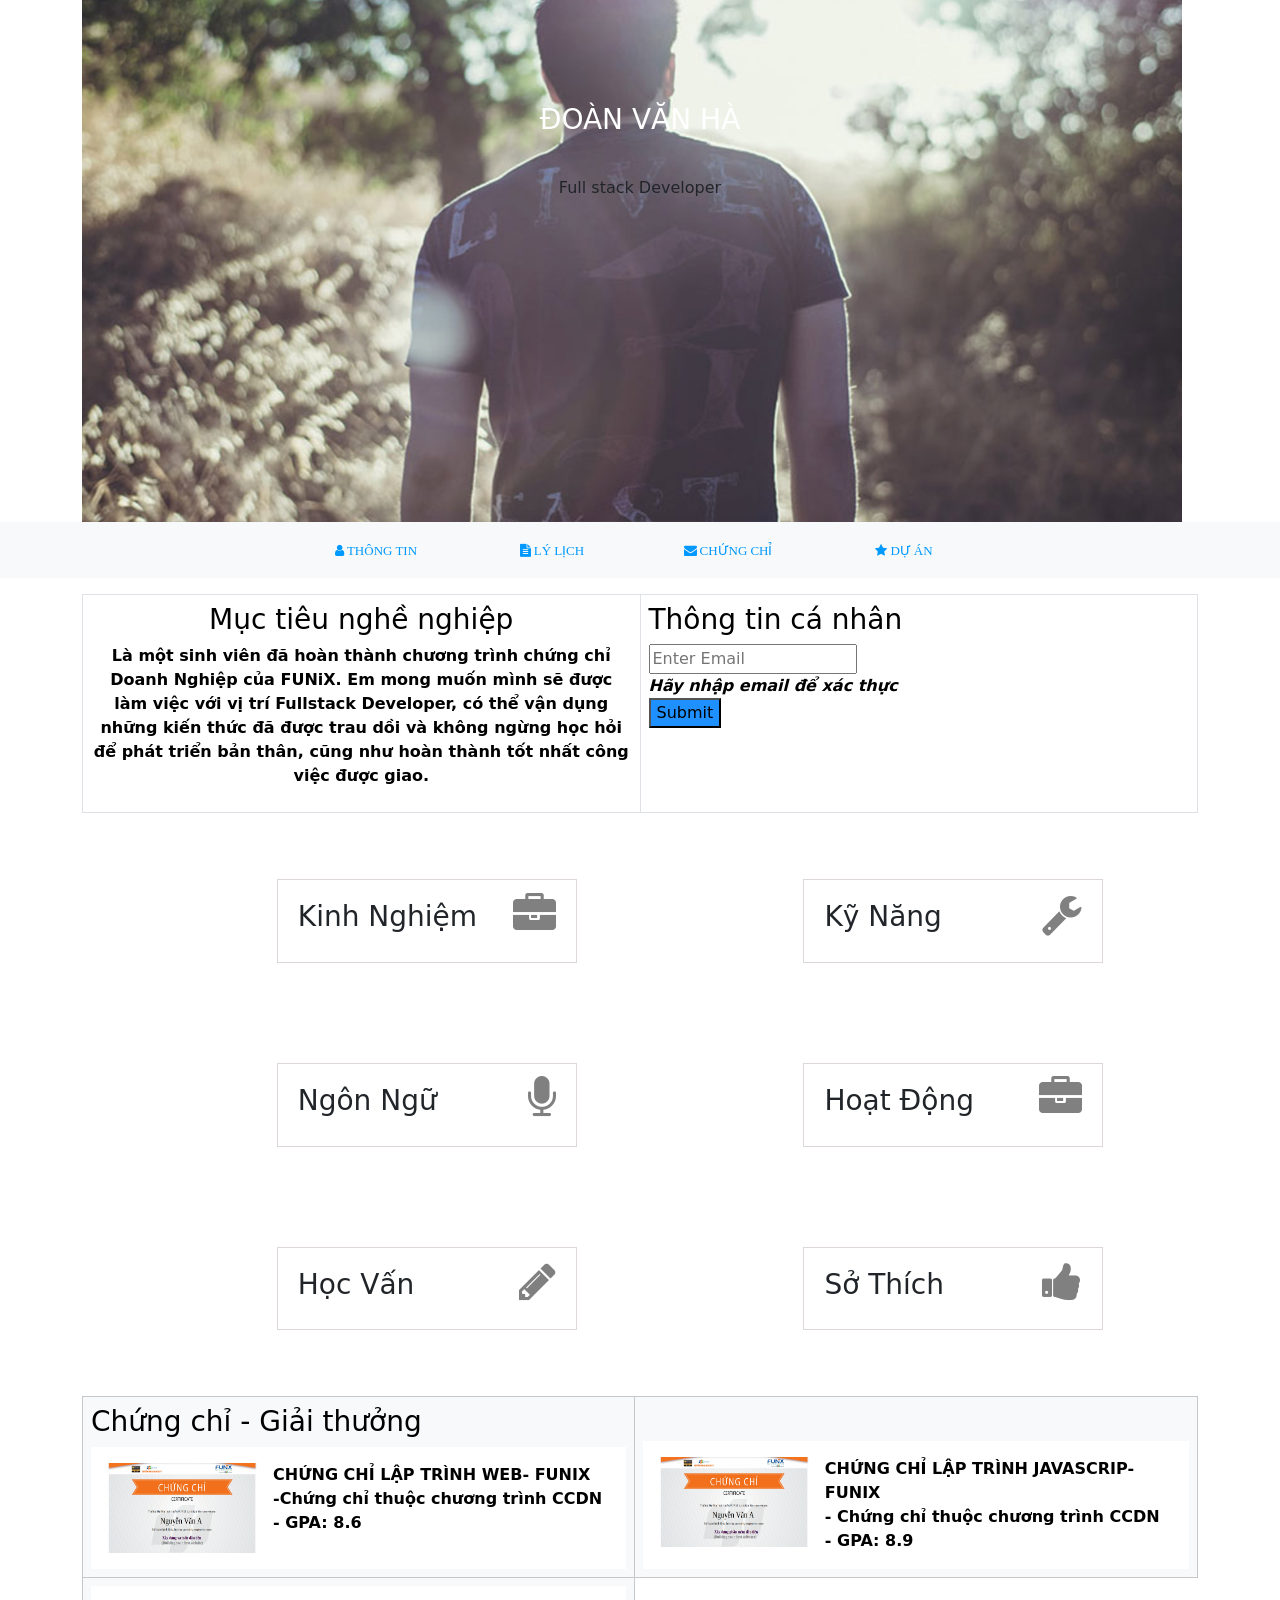
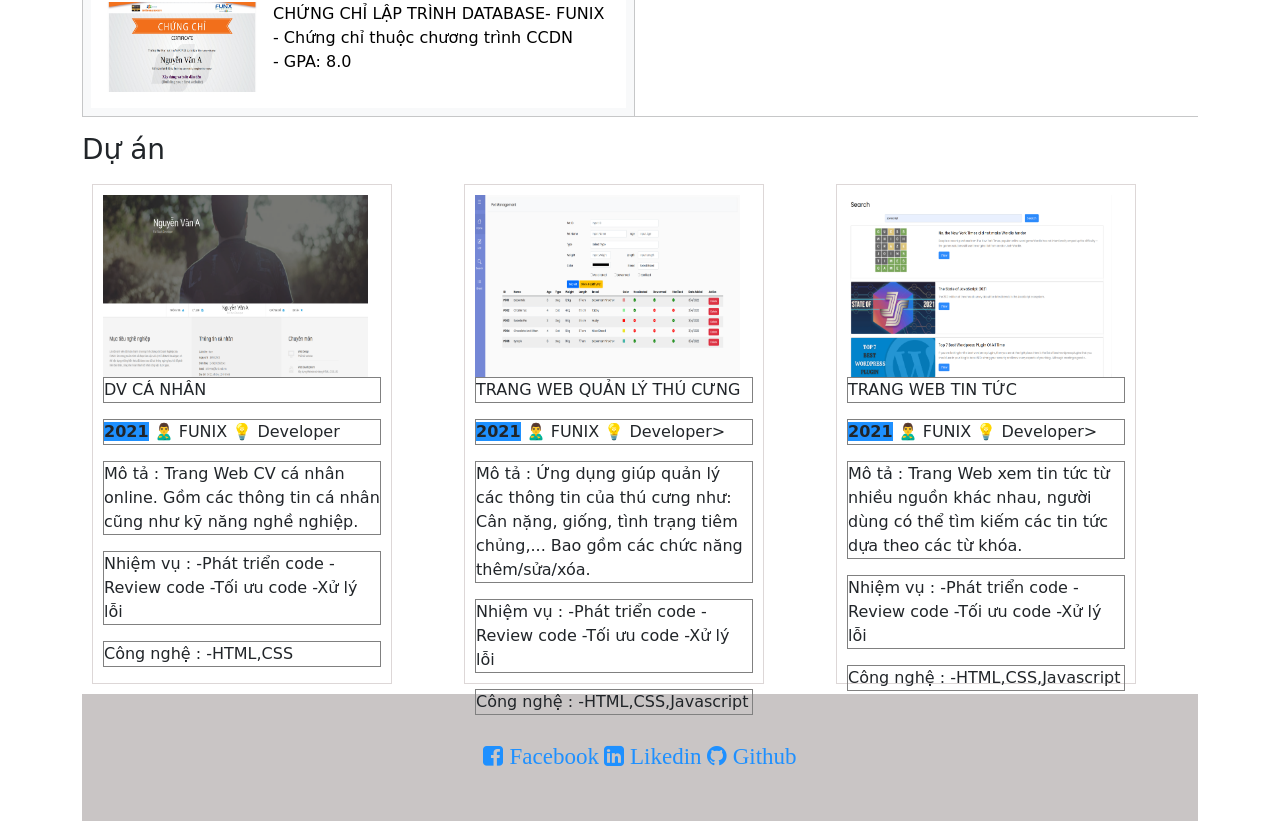
==== commit 62a1a0c7: "Add files via upload" ====
--- a/index.html
+++ b/index.html
@@ -2,103 +2,547 @@
 <html lang="en">
 
 <head>
+  <link rel="stylesheet" href="https://cdnjs.cloudflare.com/ajax/libs/font-awesome/4.7.0/css/font-awesome.min.css" />
+
+  <meta name="viewport" content="width=device-width, initial-scale=1.0">
+
   <meta charset="UTF-8">
   <meta http-equiv="X-UA-Compatible" content="IE=edge">
   <meta name="viewport" content="width=device-width, initial-scale=1.0">
-  <link rel="canonical" href="http://getbootstrap.com/docs/5.0/examples/carousel/">
-  <link rel="stylesheet" href="style.lab12.1.css">
-  <link href="https://cdn.jsdelivr.net/npm/bootstrap@5.0.2/dist/css/bootstrap.min.css" rel="stylesheet"
-    integrity="sha384-EVSTQN3/azprG1Anm3QDgpJLIm9Nao0Yz1ztcQTwFspd3yD65VohhpuuCOmLASjC" crossorigin="anonymous">
-  <title>Document</title>
-  <script src="https://cdn.jsdelivr.net/npm/bootstrap@5.2.2/dist/js/bootstrap.bundle.min.js"></script>
+  <title>Assignment3</title>
+  <link href="https://cdn.jsdelivr.net/npm/bootstrap@5.1.3/dist/css/bootstrap.min.css" rel="stylesheet"
+    integrity="sha384-1BmE4kWBq78iYhFldvKuhfTAU6auU8tT94WrHftjDbrCEXSU1oBoqyl2QvZ6jIW3" crossorigin="anonymous">
+
+  <style>
+    /* style for banner img */
+    .container {
+      position: relative;
+    }
+
+    .center1 {
+      color: white;
+      position: absolute;
+      font-size: 28px;
+      top: 23%;
+      left: 50%;
+      transform: translate(-50%, -50%);
+    }
+
+    .center2 {
+      position: absolute;
+      font-size: 16px;
+      top: 36%;
+      left: 50%;
+      transform: translate(-50%, -50%);
+    }
+
+    /* style for item of thông tin nghề nghiệp */
+    .grid-container2 {
+      display: grid;
+      grid-template-columns: auto auto;
+      gap: 60px;
+      background-color: white;
+      padding: 30px;
+      margin-left: 6cm;
+
+
+    }
+
+    .grid-container2>div {
+      background-color: white;
+      border: 0.1px ridge rgb(221, 215, 215);
+      text-align: left;
+      font-size: 12px;
+      width: 300px;
+      height: auto;
+      padding: 20px;
+      margin: 20px;
+    }
+
+
+
+
+    /* style for block of thông tin nghề nghiệp */
+    span.a {
+      text-align: right;
+      display: inline-block;
+      width: 45px;
+      height: 1px;
+      padding: 5px;
+      margin-left: 5px;
+      background-color: rgb(0, 153, 255);
+    }
+
+    span.b {
+      text-align: right;
+      display: inline-block;
+      width: 45px;
+      height: 1px;
+      padding: 5px;
+      margin-left: 5px;
+      background-color: grey;
+    }
+
+    /* icon of thông tin nghề nghiệp*/
+    j {
+      float: right;
+      margin-top: -0.2cm;
+    }
+
+    .flex-container {
+      display: flex;
+
+      background-color: white;
+    }
+
+    .flex-container>div {
+      border: 1px solid dodgerblue;
+      width: 300px;
+      margin: 10px;
+      text-align: center;
+      line-height: 1px;
+      font-size: 10px;
+      border-radius: 50%;
+    }
+
+    /* style for block of Sở thích */
+    .flex-container2 {
+      display: flex;
+      background-color: white;
+    }
+
+    .flex-container2>div {
+      margin: 8px;
+      text-align: center;
+      font-size: 13px;
+    }
+
+    .morelink {
+      text-align: center;
+      background-color: rgb(201, 197, 197);
+      padding: 50px;
+    }
+
+    /* style for Dự Án */
+    .grid-container3 {
+      display: grid;
+      grid-template-columns: auto auto auto;
+
+      background-color: rgb(255, 255, 255);
+
+
+    }
+
+    .grid-container3>div {
+      background-color: white;
+      border: 1px ridge rgb(221, 215, 215);
+      text-align: left;
+      font-size: 16px;
+      width: 300px;
+      height: 500px;
+      padding: 10px;
+      margin: 10px;
+
+    }
+
+    .grid-container3>div>p {
+      border: 1px ridge grey;
+
+
+    }
+
+
+
+    /* Tablet */
+    @media (max-width: 768px) {
+
+      .imgbanner {
+        width: 600px;
+      }
+
+      body {
+        background-color:
+          yellow
+      }
+
+      .grid-container2 {
+
+        grid-template-columns: auto auto;
+        margin-left: 0cm;
+
+      }
+
+      .grid-container3 {
+
+        grid-template-columns: auto auto;
+        margin-left: -1cm;
+        padding: 10px;
+      }
+
+    }
+
+    /* Mobie */
+    @media (max-width: 500px) {
+
+      .center1 {
+        font-size: 22px;
+      }
+
+      .center2 {
+        font-size: 14px
+      }
+
+
+
+      .imgbanner {
+        width: 400px;
+      }
+
+      body {
+        background-color: lightgreen;
+      }
+
+      [class*="col-"] {
+        float: left;
+      }
+
+      .grid-container2 {
+
+
+        margin-left: 0cm;
+        grid-template-columns: auto;
+      }
+
+      .grid-container3 {
+        float: left;
+        width: 400px;
+        margin-left: 0cm;
+        grid-template-columns: auto;
+      }
+
+
+    }
+
+    .container-info {
+      display: none;
+    }
+
+    /* Thông tin kĩ năng nghề nghiệp bị ẩn */
+    .list-hidden {
+      display: none;
+    }
+
+    /* View more */
+    p1 {
+      display: none;
+      background-color: yellow;
+      padding: 5px;
+      font-size: 16px;
+      width: 130px;
+    }
+
+    /* view less */
+    p2 {
+      background-color: red;
+    }
+
+    div :hover p1 {
+      display: block;
+
+    }
+  </style>
+
+
 
 </head>
 
+
 <body>
-
-  <nav class="navbar navbar-expand-md navbar-dark fixed-top bg-dark">
-    <div class="container-fluid">
-      <a class="navbar-brand" href="#">Carousel</a>
-      <button class="navbar-toggler" type="button" data-bs-toggle="collapse" aria-controls="navbarCollapse"
-        aria-expanded="false" aria-label="Toggle navigation">
-        <span class="navbar-toggler-icon"></span>
-      </button>
-      <div class="collapse navbar-collapse" id="navbarCollapse">
-        <ul class="navbar-nav me-auto mb-2 mb-md-0">
-          <li class="nav-item">
-            <a class="nav-link active" aria-current="page" href="#">Home</a>
-          </li>
-          <li class="nav-item">
-            <a class="nav-link" href="#">Link</a>
-          </li>
-          <li class="nav-item">
-            <a class="nav-link disable" href="#" tabindex="-1" aria-disabled="true">Disable</a>
-          </li>
+  <div class="container">
+    <img src="img/banner.jpg" alt="banner" width="1100px" class="imgbanner">
+    <div class="center1">ĐOÀN VĂN HÀ</div>
+    <div class="center2">Full stack Developer</div>
+  </div>
+  <nav class="navbar navbar-expand-sm bg-light justify-content-center text-center">
+
+    <ul class="navbar-nav">
+      <li class="nav-item">
+        <a class="nav-link"><i class="fa fa-user"
+            style="font-size:13px;color:rgb(0, 153, 255);padding: 5px;width: 160px;">
+            THÔNG TIN</i></a>
+      </li>
+      <li class="nav-item">
+        <a class="nav-link"><i class="fa fa-file-text"
+            style="font-size:13px;color:rgb(0, 153, 255);padding: 5px;width: 160px;"> LÝ
+            LỊCH</i></a>
+      </li>
+      <li class="nav-item">
+        <a class="nav-link"><i class="fa fa-envelope"
+            style="font-size:13px;color:rgb(0, 153, 255);padding: 5px;width: 160px;"> CHỨNG
+            CHỈ</i></a>
+      </li>
+      <li class="nav-item">
+        <a class="nav-link"><i class="fa fa-star"
+            style="font-size:13px;color:rgb(0, 153, 255);padding: 5px;width: 160px;"> DỰ
+            ÁN</i></a>
+      </li>
+    </ul>
+
+
+  </nav>
+  <div class="container mt-3">
+    <table class="table table-bordered">
+      <tr>
+        <th class="col-sm-3  text-center">
+          <h3> Mục tiêu nghề nghiệp</h3>
+          <p>Là một sinh viên đã hoàn thành chương trình chứng chỉ Doanh Nghiệp của FUNiX. Em mong muốn mình sẽ được làm
+            việc với vị trí Fullstack Developer, có thể vận dụng những kiến thức đã được trau dồi và không ngừng học hỏi
+            để
+            phát triển bản thân, cũng như hoàn thành tốt nhất công việc được giao.</p>
+        </th>
+        <th class="col-sm-3">
+          <div>
+            <div class="container-input">
+              <h3>Thông tin cá nhân</h3>
+              <input id="email" class="email" name="email" type="email" placeholder="Enter Email" required /><br>
+              <label for="email"><em>Hãy nhập email để xác thực</em></label> <br>
+              <button type="submit" class="submit" style=" background-color:DodgerBlue" ;>Submit</button>
+
+            </div>
+          </div>
+
+          <div class="container-info">
+            <h3> Thông tin cá nhân</h3>
+            <p>Giới tính : Nam <br>
+              Ngày sinh : 15/04/1989<br>
+              Điện thoại : (+84)348451389<br>
+              <li>
+                <span>Email :</span>
+                <span class="mail">echxanh764@yahoo.com</span>
+
+              </li>
+              Địa chỉ :số 1 Cao Lộc,Lạng Sơn<br>
+              Website : https://abc.tech <br>
+            </p>
+            <i class="fa fa-twitter" style="font-size:14px;color:rgb(0, 153, 255);"></i>
+            <i class="fa fa-facebook" style="font-size:14px;color:rgb(0, 153, 255);"></i>
+            <i class="fa fa-google-plus" style="font-size:14px;color:rgb(0, 153, 255);"></i>
+            <i class="fa fa-linkedin" style="font-size:14px;color:rgb(0, 153, 255);"></i>
+
+          </div>
+
+        </th>
+    </table>
+    </tr>
+  </div>
+  </div>
+  <div class="grid-container2">
+    <div>
+      <h3>Kinh Nghiệm<j class="fa fa-briefcase" style="font-size:43px;color: grey;"></j>
+      </h3>
+      <p1 class="viewmore" type="submit">∇ VIEW MORE</p1>
+
+      <div class="list-hidden">
+        <ul>
+          <li> Full stack Developer- Công ty Y </li>
+          <p>05/2022-<b style=" background-color:DodgerBlue;"> Hiện tại</b></p>
+          <p> - Xây dựng, phát triển Website dựa trên thiết kế và yêu cầu đã có</p>
+          <p> - Phân tích và thiết kế Database, sử dụng các hệ quản trị CSDL(MySQL,SQLSever,NoSQL...) và viết được các
+            câu
+            truy vấn.</p>
+          <p> - Sử dụng ngôn ngữ sever-side(Python, Java,...) để xây dựng các Web Sevice.</p>
+          <li> Web Designer- Công ty X </li>
+          <p>06/2021-04/2022</p>
+          <p> - Thiết kế Website dựa trên yêu cầu của khách hàng.</p>
+          <p> - Sử dụng các công cụ: Figma, Canva, PTS.</p>
         </ul>
-        <form class="d-flex">
-          <input class="form-control me-2" type="search" placeholder="Search" aria-label="Search">
-          <button class="btn btn-outline-success" type="submit">Search</button>
-        </form>
-      </div>
-    </div>
-  </nav>
-
-  <div id="myCarousel" class="carousel slide" data-bs-ride="carousel">
-    <div class="carousel-inner">
-      <div class="carousel-item active bg-img1">
-        <img href="a1.jpg" alt="a1" class="d-block">
-        <div class="container">
-          <h1>Example headline</h1>
-          <p>Some representative placeholder content for the first slide of the carousel</p>
-          <P><a class="btn btn-lg btn-primary" href="#">Sign up today "</a> </P>
+        <p2 class="viewless" type="submit">Δ VIEW LESS</p2>
+
+      </div>
+    </div>
+    <div>
+      <h3>Kỹ Năng <j class="fa fa-wrench" style="font-size:43px;color: grey;"></j>
+      </h3>
+      <p1 class="viewmore" type="submit" ;>∇ VIEW MORE</p1>
+
+      <div class="list-hidden">
+        <div>HTML/CSS:Fundamental</div>
+        <div><span class="a"></span><span class="b"></span><span class="b"></span></div>
+        <div>Javascript:Intermediate</div>
+        <div><span class="a"></span><span class="a"></span><span class="b"></span></div>
+        <div>NodeJS:Intermediate</div>
+        <div><span class="a"></span><span class="a"></span><span class="b"></span></div>
+        <div>Bootstrap5:Fundemental</div>
+        <div><span class="a"></span><span class="b"></span><span class="b"></span></div>
+        <p2 class="viewless" type="submit">Δ VIEW LESS</p2>
+      </div>
+    </div>
+    <div>
+      <h3>Ngôn Ngữ<j class="fa fa-microphone" style="font-size:43px;color: grey;"></j>
+      </h3>
+      <p1 class="viewmore" type="submit" ;>∇ VIEW MORE</p1>
+
+      <div class="list-hidden">
+        <div>Tiếng Anh - IELTS 7.0</div>
+        <div><span class="a"></span><span class="a"></span><span class="b"></span></div>
+        <div>Tiếng Nhật - JLPT N4</div>
+        <div><span class="a"></span><span class="b"></span><span class="b"></span></div>
+        <p2 class="viewless" type="submit">Δ VIEW LESS</p2>
+      </div>
+    </div>
+    <div>
+      <h3>Hoạt Động<j class="fa fa-briefcase" style="font-size:43px;color: grey;"></j>
+      </h3>
+      <p1 class="viewmore" type="submit" ;>∇ VIEW MORE</p1>
+
+      <div class="list-hidden">
+        <ul>
+          <li>FPT Edu Hackathon 2019</li>
+          <p><em>03/2019-05/2019</em></p>
+          <p>- Giải 3 bảng A</p>
+          <p>- Đề bài: Trang web về phân loại rác thải</p>
+          <li>Câu lạc bộ Z</li>
+          <p><em>08/2016-08/2017</em></p>
+          <p>- Trưởng ban chuyên môn</p>
+        </ul>
+        <p2 class="viewless" type="submit">Δ VIEW LESS</p2>
+      </div>
+
+    </div>
+    <div>
+      <h3>Học Vấn<j class="fa fa-pencil" style="font-size:43px;color: grey;"></j>
+      </h3>
+      <p1 class="viewmore" type="submit" ;>∇ VIEW MORE</p1>
+
+      <div class="list-hidden">
+        <ul>
+          <li>Funix</li>
+          <p><em>06/2021-05/2022</em></p>
+          <p>- Tốt nghiệp chứng chỉ doanh nghiệp nhánh Fullstack</p>
+          <p>- GPA: 9/10</p>
+          <li>Cử nhân - ĐH FPT</li>
+          <p><em>08/2016-07/2019</em></p>
+          <p>- Chuyên ngành: Kỹ thuật phần mềm</p>
+          <p>- GPA: 3.2/4</p>
+        </ul>
+        <p2 class="viewless" type="submit">Δ VIEW LESS</p2>
+      </div>
+    </div>
+    <div>
+      <h3>Sở Thích<j class="fa fa-thumbs-up" style="font-size:43px;color: grey;"></j>
+      </h3>
+      <p1 class="viewmore" type="submit" ;>∇ VIEW MORE</p1>
+
+      <div class="list-hidden">
+        <div class="flex-container">
+          <div><i class="fa fa-music" style="font-size:32px;color:DodgerBlue;"></i></div>
+          <div><i class="fa fa-puzzle-piece" style="font-size:32px;color:DodgerBlue;"></i></div>
+          <div><i class="fa fa-plane" style="font-size:32px;color:DodgerBlue;"></i></div>
+          <div><i class="fa fa-shopping-basket" style="font-size:32px;color:DodgerBlue;"></i></div>
         </div>
-      </div>
-      <div class="carousel-item bg-img2">
-        <img href="a2.jpg" alt="a2" class="d-block">
-        <div class="container">
-          <div class="carousel-caption">
-            <h1>Another example headline</h1>
-            <p>Some representative placeholder content for the second slide of the carousel</p>
-            <p>
-              <a class="btn btn-lg btn-primary" href="#">Learn more></a>
-            </p>
-          </div>
+        <div class="flex-container2">
+          <div>Âm nhạc</div>
+          <div>Chơi game</div>
+          <div> Du lịch </div>
+          <div>Nấu ăn</div>
         </div>
-      </div>
-      <div class="carousel-item bg-img3">
-        <img href="a3.jpg" alt="a3" class="d-block">
-        <div class="container">
-          <div class="carousel-caption text-end">
-            <h1>One more for good measure</h1>
-            <p>Some representative placeholder content for the third slide of this carousel</p>
-            <p><a class="btn btn-lg btn-primary" href="#">Browse gallery</a></p>
-          </div>
+        <p2 class="viewless" type="submit">Δ VIEW LESS</p2>
+      </div>
+
+    </div>
+
+  </div>
+  <div class="container mt-3">
+    <table class="table table-bordered table-light">
+      <thead>
+        <tr>
+          <th class="col-sm-3">
+            <h3>Chứng chỉ - Giải thưởng</h3>
+            <div class="d-flex p-3 bg-white text-black">
+              <div><img src="img/1.png" width="150px" height="90px"></img></div>
+              <div class="d-flex flex-column ms-3">
+                <div> CHỨNG CHỈ LẬP TRÌNH WEB- FUNIX </div>
+                <div>-Chứng chỉ thuộc chương trình CCDN </div>
+                <div>- GPA: 8.6</div>
+              </div>
+            </div>
+  </div>
+  </th>
+  <th class="col-sm-3">
+    <div class="d-flex p-3 bg-white text-black">
+      <div> <img src="img/2.png" width="150px" height="90px"></img></div>
+      <div class="d-flex flex-column ms-3">
+        <div>CHỨNG CHỈ LẬP TRÌNH JAVASCRIP- FUNIX </div>
+        <div>- Chứng chỉ thuộc chương trình CCDN</div>
+        <div>- GPA: 8.9</div>
+      </div>
+    </div>
+  </th>
+  </tr>
+  <tr>
+    <td class="col-sm-3">
+      <div class="d-flex p-3 bg-white text-black">
+        <div><img src="img/3.png" width="150px" height="90px"></img></div>
+        <div class="d-flex flex-column ms-3">
+          <div>CHỨNG CHỈ LẬP TRÌNH DATABASE- FUNIX </div>
+          <div>- Chứng chỉ thuộc chương trình CCDN</div>
+          <div>- GPA: 8.0</div>
         </div>
       </div>
-    </div>
-  </div>
-  <div class="carousel-indicators">
-    <button type="button" data-bs-target="#myCarousel" data-bs-slide-to="0" aria-label="Slide 1"
-      aria-current="true"></button>
-    <button type="button" data-bs-target="#myCarousel" data-bs-slide-to="1" aria-label="Slide 2"></button>
-    <button type="button" data-bs-target="#myCarousel" data-bs-slide-to="2" aria-label="Slide 3"></button>
-  </div>
-  <div>
-    <button class="carousel-control-prev" type="button" data-bs-target="#myCarousel" data-bs-slide="prev">
-      <span class="carousel-control-prev-icon" aria-hidden="true"></span>
-      <span class="visually-hidden">previous</span>
-    </button>
-  </div>
-  <div>
-    <button class="carousel-control-next" type="button" data-bs-target="#myCarousel" data-bs-slide="next">
-      <span class="carousel-control-next-icon" aria-hidden="true"></span>
-      <span class="visually-hidden">next</span>
-    </button>
-  </div>
-  </div>
+    </td>
+  </tr>
+  </thead>
+  </table>
+
+  <h3>Dự án</h3>
+
+
+  <div class="grid-container3">
+    <div>
+      <a href="js/digital-cv1.HTML" target="blank">
+        <img src="img/project_1.png" alt="project1" width="265px"></a>
+      <p> DV CÁ NHÂN</p>
+      <p><b style=" background-color:DodgerBlue;">2021</b> 🙎‍♂️ FUNIX 💡 Developer </p>
+      <p> Mô tả : Trang Web CV cá nhân online. Gồm các thông tin cá nhân cũng như kỹ năng nghề nghiệp.</p>
+      <p>Nhiệm vụ : -Phát triển code -Review code -Tối ưu code -Xử lý lỗi</p>
+      <p>Công nghệ : -HTML,CSS</p>
+
+    </div>
+    <div>
+      <a href="js/digital-cv2.HTML" target="blank">
+        <img src="img/project_2.png" alt="project2" width="265px"> </a>
+      <p>TRANG WEB QUẢN LÝ THÚ CƯNG</p>
+      <p><b style=" background-color:DodgerBlue;">2021</b> 🙎‍♂️ FUNIX 💡 Developer></p>
+      <p>Mô tả : Ứng dụng giúp quản lý các thông tin của thú cưng như: Cân nặng, giống, tình trạng tiêm
+        chủng,... Bao
+        gồm các chức năng thêm/sửa/xóa.</p>
+      <p>Nhiệm vụ : -Phát triển code -Review code -Tối ưu code -Xử lý lỗi</p>
+      <p>Công nghệ : -HTML,CSS,Javascript </p>
+
+    </div>
+    <div>
+      <a href="js/digital-cv3.HTML" target="blank">
+        <img src="img/project_3.png" alt="project3" width="265px"> </a>
+      <p>TRANG WEB TIN TỨC</p>
+      <p><b style=" background-color:DodgerBlue;">2021</b> 🙎‍♂️ FUNIX 💡 Developer></p>
+      <p>Mô tả : Trang Web xem tin tức từ nhiều nguồn khác nhau, người dùng có thể tìm kiếm các tin tức
+        dựa theo các từ
+        khóa.</p>
+      <p>Nhiệm vụ : -Phát triển code -Review code -Tối ưu code -Xử lý lỗi</p>
+      <p>Công nghệ : -HTML,CSS,Javascript</p>
+
+    </div>
+
+  </div>
+  <div class="morelink">
+    <i class="fa fa-facebook-square" style="font-size:23px;color:DodgerBlue;">
+      Facebook</i>
+    <i class="fa fa-linkedin-square" style="font-size:23px;color:DodgerBlue;">
+      Likedin</i>
+    <i class="fa fa-github" style="font-size:23px;color:DodgerBlue;">
+      Github</i>
+  </div>
+  <script src="js/Assignment3.js"></script>
 </body>
 
-
-
-
 </html>
